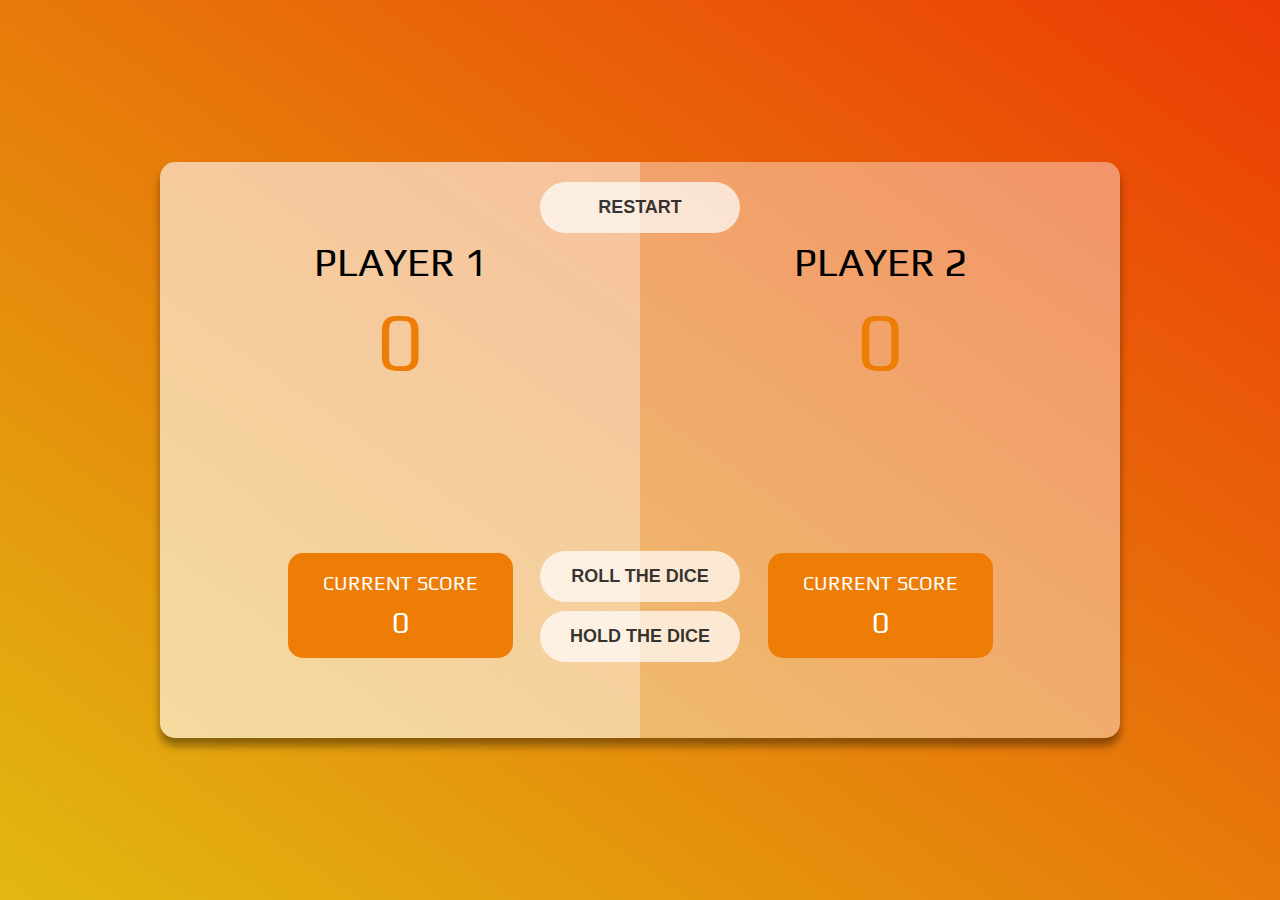
==== pig-game/index.html @ 2f718588 "Add files via upload" ====
<!DOCTYPE html>
<html lang="en">
<head>
   <meta charset="UTF-8">
   <meta http-equiv="X-UA-Compatible" content="IE=edge">
   <meta name="viewport" content="width=device-width, initial-scale=1.0">
   <title>Pig game</title>
   <link rel="stylesheet" href="css/style.css">
</head>
<body>
   <div class="wrapper">
<div class="_container">
    <main class="game-block">
        <section class="player player-1 _active-player">
            <div class="player__info">
                <h2 class="player__title">Player 1</h2>
                <p class="player__score player-1__score">0</p>
            </div>
            <div class="player__score-block score-block">
                <p class="score-block__text">Current score</p>
                <p class="score-block__score">0</p>
            </div>
        </section>
        <section class="player player-2">
            <div class="player__info">
                <h2 class="player__title">Player 2</h2>
                <p class="player__score player-2__score">0</p>
            </div>
            <div class="player__score-block score-block">
                <p class="score-block__text">Current score</p>
                <p class="score-block__score">0</p>
            </div>
        </section>
        <div class="player-won-modal modal">
            <div class="modal-content">
                <span class="modal-close">&times;</span>
                <p class="modal__winner-text">We have a winner!</p>
            </div>
        </div>
        <div class="dice _hidden"></div>
        <div class="game-btns">
            <button class="game-btn btn-new-game">Restart</button>
            <button class="game-btn btn-roll-dice">Roll the dice</button>
            <button class="game-btn btn-hold-dice">Hold the dice</button>
        </div>
    </main>
</div>   </div>
   <script src="js/app.js"></script>
</body>
</html>
---- pig-game/css/style.css ----
@import url("https://fonts.googleapis.com/css?family=Play:regular,700&display=swap");
*,
*::before,
*::after {
  margin: 0;
  padding: 0;
  -webkit-box-sizing: border-box;
          box-sizing: border-box;
  border: none;
  outline: none;
}

a {
  text-decoration: none;
}

ul,
ol,
li {
  list-style: none;
}

img {
  vertical-align: top;
}

h1,
h2,
h3,
h4,
h5,
h6 {
  font-weight: inherit;
  font-size: inherit;
}

body,
html {
  min-height: 100vh;
}

body,
html {
  font-family: "Play", sans-serif;
  font-weight: 400;
  font-size: 16px;
  color: black;
  background-color: white;
  line-height: 1;
  background-image: -webkit-gradient(linear, left bottom, right top, from(#e2b810), to(#ec3b05));
  background-image: linear-gradient(to top right, #e2b810 0%, #ec3b05 100%);
}

._container {
  max-width: calc(960px + 20px * 2);
  width: 100%;
  --app-top-padding: 20px;
  --app-bottom-padding: 20px;
  padding: var(--app-top-padding) 20px var(--app-bottom-padding);
  margin: 0 auto;
}
@media screen and (max-width: calc(960px + 20px * 2)) {
  ._container {
    --app-top-padding: 100px;
    --app-bottom-padding: 170px;
  }
}

.wrapper {
  display: -webkit-box;
  display: -ms-flexbox;
  display: flex;
  -webkit-box-orient: vertical;
  -webkit-box-direction: normal;
      -ms-flex-direction: column;
          flex-direction: column;
  min-height: 100vh;
  overflow: hidden;
  -webkit-box-align: center;
      -ms-flex-align: center;
          align-items: center;
  -webkit-box-pack: center;
      -ms-flex-pack: center;
          justify-content: center;
}

.game-block {
  display: -ms-grid;
  display: grid;
  -ms-grid-columns: (1fr)[2];
  grid-template-columns: repeat(2, 1fr);
  position: relative;
  height: 576px;
  --player-border: 15px;
  border-radius: var(--player-border);
  -webkit-box-shadow: 0 8px 8px rgba(0, 0, 0, 0.4);
          box-shadow: 0 8px 8px rgba(0, 0, 0, 0.4);
}
@media screen and (max-width: calc(960px + 20px * 2)) {
  .game-block {
    height: 576px;
  }
}
@media screen and (max-width: calc(960px + 20px * 2)) and (max-width: 1000px) {
  .game-block {
    height: calc((300px) + 276 * (100vw - 320px) / 680);
  }
}
.game-block .player {
  position: relative;
  z-index: 10;
  display: -webkit-box;
  display: -ms-flexbox;
  display: flex;
  -webkit-box-orient: vertical;
  -webkit-box-direction: normal;
      -ms-flex-direction: column;
          flex-direction: column;
  padding: 80px 100px;
  row-gap: 50px;
  -webkit-box-pack: justify;
      -ms-flex-pack: justify;
          justify-content: space-between;
  background-color: rgba(255, 255, 255, 0.4);
  -webkit-transition: all 0.3s ease 0s;
  transition: all 0.3s ease 0s;
}
@media screen and (max-width: calc(960px + 20px * 2)) {
  .game-block .player {
    padding-top: 80px;
    padding-bottom: 80px;
    padding-left: 100px;
    padding-right: 100px;
  }
}
@media screen and (max-width: calc(960px + 20px * 2)) and (max-width: 1000px) {
  .game-block .player {
    padding-top: calc((10px) + 70 * (100vw - 320px) / 680);
  }
}
@media screen and (max-width: calc(960px + 20px * 2)) and (max-width: 1000px) {
  .game-block .player {
    padding-bottom: calc((10px) + 70 * (100vw - 320px) / 680);
  }
}
@media screen and (max-width: calc(960px + 20px * 2)) and (max-width: 1000px) {
  .game-block .player {
    padding-left: calc((10px) + 90 * (100vw - 320px) / 680);
  }
}
@media screen and (max-width: calc(960px + 20px * 2)) and (max-width: 1000px) {
  .game-block .player {
    padding-right: calc((10px) + 90 * (100vw - 320px) / 680);
  }
}
.game-block .player._active-player {
  background-color: rgba(255, 255, 255, 0.6);
}
.game-block .player._winner {
  background-color: rgba(0, 0, 0, 0.9);
  color: red;
}
.game-block .player.player-1 {
  border-top-left-radius: var(--player-border);
  border-bottom-left-radius: var(--player-border);
}
.game-block .player.player-2 {
  border-top-right-radius: var(--player-border);
  border-bottom-right-radius: var(--player-border);
}
.game-block .player__info {
  display: -webkit-box;
  display: -ms-flexbox;
  display: flex;
  -webkit-box-orient: vertical;
  -webkit-box-direction: normal;
      -ms-flex-direction: column;
          flex-direction: column;
  row-gap: 20px;
  -webkit-box-align: center;
      -ms-flex-align: center;
          align-items: center;
}
.game-block .player__title {
  font-size: 40px;
  text-transform: uppercase;
}
@media screen and (max-width: calc(960px + 20px * 2)) {
  .game-block .player__title {
    font-size: 40px;
  }
}
@media screen and (max-width: calc(960px + 20px * 2)) and (max-width: 1000px) {
  .game-block .player__title {
    font-size: calc((20px) + 20 * (100vw - 320px) / 680);
  }
}
.game-block .player__score {
  color: #ee7d05;
  font-size: 80px;
}
@media screen and (max-width: calc(960px + 20px * 2)) {
  .game-block .player__score {
    font-size: 80px;
  }
}
@media screen and (max-width: calc(960px + 20px * 2)) and (max-width: 960px) {
  .game-block .player__score {
    font-size: calc((60px) + 20 * (100vw - 320px) / 640);
  }
}
.game-block .player__score-block.score-block {
  margin: 0 auto;
  padding: 20px 35px;
  background-color: #ee7d05;
  border-radius: 15px;
  text-align: center;
  color: #fff;
}
@media screen and (max-width: calc(960px + 20px * 2)) {
  .game-block .player__score-block.score-block {
    padding-top: 20px;
    padding-bottom: 20px;
    padding-left: 35px;
    padding-right: 35px;
  }
}
@media screen and (max-width: calc(960px + 20px * 2)) and (max-width: 1000px) {
  .game-block .player__score-block.score-block {
    padding-top: calc((8px) + 12 * (100vw - 320px) / 680);
  }
}
@media screen and (max-width: calc(960px + 20px * 2)) and (max-width: 1000px) {
  .game-block .player__score-block.score-block {
    padding-bottom: calc((8px) + 12 * (100vw - 320px) / 680);
  }
}
@media screen and (max-width: calc(960px + 20px * 2)) and (max-width: 1000px) {
  .game-block .player__score-block.score-block {
    padding-left: calc((15px) + 20 * (100vw - 320px) / 680);
  }
}
@media screen and (max-width: calc(960px + 20px * 2)) and (max-width: 1000px) {
  .game-block .player__score-block.score-block {
    padding-right: calc((15px) + 20 * (100vw - 320px) / 680);
  }
}
.game-block .player__score-block.score-block .score-block__text {
  font-size: 20px;
  text-transform: uppercase;
}
@media screen and (max-width: calc(960px + 20px * 2)) {
  .game-block .player__score-block.score-block .score-block__text {
    font-size: 20px;
  }
}
@media screen and (max-width: calc(960px + 20px * 2)) and (max-width: 960px) {
  .game-block .player__score-block.score-block .score-block__text {
    font-size: calc((16px) + 4 * (100vw - 320px) / 640);
  }
}
.game-block .player__score-block.score-block .score-block__score {
  margin-top: 15px;
  font-size: 30px;
}
.game-block .player-won-modal.modal {
  position: fixed;
  top: 0;
  left: 0;
  width: 100vw;
  height: 100vh;
  z-index: 30;
  background-color: rgba(0, 0, 0, 0.4);
  display: -webkit-box;
  display: -ms-flexbox;
  display: flex;
  -webkit-box-pack: center;
      -ms-flex-pack: center;
          justify-content: center;
  -webkit-box-align: center;
      -ms-flex-align: center;
          align-items: center;
  -webkit-transition: all 0.3s ease 0s;
  transition: all 0.3s ease 0s;
  visibility: hidden;
  opacity: 0;
}
.game-block .player-won-modal.modal .modal-content {
  position: relative;
  top: -100%;
  left: 0;
  width: 600px;
  color: #000;
  background-color: #fff;
  padding: 40px 20px;
  border-radius: 15px;
  -webkit-box-shadow: 4px 8px 8px rgba(0, 0, 0, 0.4);
          box-shadow: 4px 8px 8px rgba(0, 0, 0, 0.4);
  -webkit-transition: all 0.3s ease 0s;
  transition: all 0.3s ease 0s;
}
@media screen and (max-width: calc(960px + 20px * 2)) {
  .game-block .player-won-modal.modal .modal-content {
    width: 600px;
  }
}
@media screen and (max-width: calc(960px + 20px * 2)) and (max-width: 960px) {
  .game-block .player-won-modal.modal .modal-content {
    width: calc((270px) + 330 * (100vw - 320px) / 640);
  }
}
.game-block .player-won-modal.modal .modal-close {
  position: absolute;
  top: 5px;
  right: 8px;
  font-size: 60px;
  display: block;
  width: 30px;
  height: 30px;
  overflow: hidden;
  -webkit-user-select: none;
     -moz-user-select: none;
      -ms-user-select: none;
          user-select: none;
  display: -webkit-box;
  display: -ms-flexbox;
  display: flex;
  -webkit-box-pack: center;
      -ms-flex-pack: center;
          justify-content: center;
  -webkit-box-align: center;
      -ms-flex-align: center;
          align-items: center;
  cursor: pointer;
  -webkit-transition: all 0.3s ease 0s;
  transition: all 0.3s ease 0s;
}
.game-block .player-won-modal.modal .modal-close:hover {
  -webkit-transform: rotate(90deg) translate(0px, -2px);
          transform: rotate(90deg) translate(0px, -2px);
}
.game-block .player-won-modal._active {
  visibility: visible;
  opacity: 1;
}
.game-block .player-won-modal._active .modal-content {
  top: 0;
}
.game-block .player-won-modal .modal__winner-text {
  font-size: 30px;
  font-weight: 700;
  text-align: center;
}
@media screen and (max-width: calc(960px + 20px * 2)) {
  .game-block .player-won-modal .modal__winner-text {
    font-size: 30px;
  }
}
@media screen and (max-width: calc(960px + 20px * 2)) and (max-width: 960px) {
  .game-block .player-won-modal .modal__winner-text {
    font-size: calc((23px) + 7 * (100vw - 320px) / 640);
  }
}
.game-block .dice {
  position: absolute;
  top: 50%;
  left: 50%;
  -webkit-transform: translate(-50%, calc(-50% - 55px));
          transform: translate(-50%, calc(-50% - 55px));
  width: 130px;
  height: 130px;
  background-color: white;
  border-radius: 15px;
  z-index: 10;
  -webkit-transition: all 0.15s ease 0s;
  transition: all 0.15s ease 0s;
}
@media screen and (max-width: calc(960px + 20px * 2)) {
  .game-block .dice {
    width: 130px;
    height: 130px;
    top: 300px;
  }
}
@media screen and (max-width: calc(960px + 20px * 2)) and (max-width: 960px) {
  .game-block .dice {
    width: calc((80px) + 50 * (100vw - 320px) / 640);
  }
}
@media screen and (max-width: calc(960px + 20px * 2)) and (max-width: 960px) {
  .game-block .dice {
    height: calc((80px) + 50 * (100vw - 320px) / 640);
  }
}
@media screen and (max-width: calc(960px + 20px * 2)) and (max-width: 960px) {
  .game-block .dice {
    top: calc((210px) + 90 * (100vw - 320px) / 640);
  }
}
.game-block .dice-circles-wrap .dice-circle {
  --circle-padding: 12px;
  position: absolute;
  width: 30px;
  height: 30px;
  background-color: #000;
  border-radius: 50%;
  -webkit-transition: all 0.15s ease 0s;
  transition: all 0.15s ease 0s;
}
@media screen and (max-width: calc(960px + 20px * 2)) {
  .game-block .dice-circles-wrap .dice-circle {
    width: 30px;
    height: 30px;
  }
}
@media screen and (max-width: calc(960px + 20px * 2)) and (max-width: 960px) {
  .game-block .dice-circles-wrap .dice-circle {
    width: calc((14px) + 16 * (100vw - 320px) / 640);
  }
}
@media screen and (max-width: calc(960px + 20px * 2)) and (max-width: 960px) {
  .game-block .dice-circles-wrap .dice-circle {
    height: calc((14px) + 16 * (100vw - 320px) / 640);
  }
}
.game-block .dice-num-1 .dice-circle-1 {
  top: 50%;
  left: 50%;
  -webkit-transform: translate(-50%, -50%);
          transform: translate(-50%, -50%);
}
.game-block .dice-num-2 .dice-circle-1 {
  top: var(--circle-padding);
  right: var(--circle-padding);
}
.game-block .dice-num-2 .dice-circle-2 {
  bottom: var(--circle-padding);
  left: var(--circle-padding);
}
.game-block .dice-num-3 .dice-circle-1 {
  top: var(--circle-padding);
  right: var(--circle-padding);
}
.game-block .dice-num-3 .dice-circle-2 {
  top: 50%;
  left: 50%;
  -webkit-transform: translate(-50%, -50%);
          transform: translate(-50%, -50%);
}
.game-block .dice-num-3 .dice-circle-3 {
  bottom: var(--circle-padding);
  left: var(--circle-padding);
}
.game-block .dice-num-4 .dice-circle-1 {
  top: var(--circle-padding);
  left: var(--circle-padding);
}
.game-block .dice-num-4 .dice-circle-2 {
  top: var(--circle-padding);
  right: var(--circle-padding);
}
.game-block .dice-num-4 .dice-circle-3 {
  bottom: var(--circle-padding);
  left: var(--circle-padding);
}
.game-block .dice-num-4 .dice-circle-4 {
  bottom: var(--circle-padding);
  right: var(--circle-padding);
}
.game-block .dice-num-5 .dice-circle-1 {
  top: var(--circle-padding);
  left: var(--circle-padding);
}
.game-block .dice-num-5 .dice-circle-2 {
  top: var(--circle-padding);
  right: var(--circle-padding);
}
.game-block .dice-num-5 .dice-circle-3 {
  top: 50%;
  left: 50%;
  -webkit-transform: translate(-50%, -50%);
          transform: translate(-50%, -50%);
}
.game-block .dice-num-5 .dice-circle-4 {
  bottom: var(--circle-padding);
  left: var(--circle-padding);
}
.game-block .dice-num-5 .dice-circle-5 {
  bottom: var(--circle-padding);
  right: var(--circle-padding);
}
.game-block .dice-num-6 .dice-circle-1 {
  top: var(--circle-padding);
  left: var(--circle-padding);
}
.game-block .dice-num-6 .dice-circle-2 {
  top: var(--circle-padding);
  right: var(--circle-padding);
}
.game-block .dice-num-6 .dice-circle-3 {
  top: 50%;
  left: var(--circle-padding);
  -webkit-transform: translateY(-50%);
          transform: translateY(-50%);
}
.game-block .dice-num-6 .dice-circle-4 {
  top: 50%;
  right: var(--circle-padding);
  -webkit-transform: translateY(-50%);
          transform: translateY(-50%);
}
.game-block .dice-num-6 .dice-circle-5 {
  bottom: var(--circle-padding);
  left: var(--circle-padding);
}
.game-block .dice-num-6 .dice-circle-6 {
  bottom: var(--circle-padding);
  right: var(--circle-padding);
}
.game-block .dice._hidden {
  visibility: hidden;
  opacity: 0;
}
.game-block .game-btns {
  position: absolute;
  top: 0;
  left: 0;
  width: 100%;
  height: 100%;
}
.game-block .game-btns .game-btn {
  min-width: 200px;
  position: absolute;
  left: 50%;
  -webkit-transform: translateX(-50%);
          transform: translateX(-50%);
  border-radius: 100px;
  font-size: 18px;
  font-weight: 700;
  color: rgba(0, 0, 0, 0.8);
  text-transform: uppercase;
  background-color: rgba(255, 255, 255, 0.7);
  padding: 0px 30px;
  z-index: 20;
  cursor: pointer;
  -webkit-transition: all 0.3s ease 0s;
  transition: all 0.3s ease 0s;
  --game-btn-height: 51px;
  height: var(--game-btn-height);
}
.game-block .game-btns .game-btn:disabled {
  background-color: rgba(255, 22, 22, 0.5);
  cursor: default;
}
.game-block .game-btns .game-btn:not(:disabled):hover {
  -webkit-transform: translateX(-50%) translateY(-5px);
          transform: translateX(-50%) translateY(-5px);
  -webkit-box-shadow: 0 5px 0 rgba(0, 0, 0, 0.8);
          box-shadow: 0 5px 0 rgba(0, 0, 0, 0.8);
}
.game-block .game-btns .game-btn:not(:disabled):active {
  -webkit-transform: translateX(-50%) translateY(-5px);
          transform: translateX(-50%) translateY(-5px);
  -webkit-box-shadow: 0 5px 0 rgba(0, 0, 0, 0.8);
          box-shadow: 0 5px 0 rgba(0, 0, 0, 0.8);
  background: rgba(255, 156, 51, 0.678);
  -webkit-transition: all 0.1s ease 0s;
  transition: all 0.1s ease 0s;
}
.game-block .game-btns .game-btn.btn-new-game {
  top: 20px;
}
@media screen and (max-width: calc(960px + 20px * 2)) {
  .game-block .game-btns .game-btn.btn-new-game {
    top: calc(-1 * var(--game-btn-height) - 20px);
  }
}
.game-block .game-btns .game-btn.btn-roll-dice {
  bottom: 136px;
}
@media screen and (max-width: calc(960px + 20px * 2)) {
  .game-block .game-btns .game-btn.btn-roll-dice {
    bottom: calc(-1 * var(--game-btn-height) - 20px);
  }
}
.game-block .game-btns .game-btn.btn-hold-dice {
  bottom: 76px;
}
@media screen and (max-width: calc(960px + 20px * 2)) {
  .game-block .game-btns .game-btn.btn-hold-dice {
    bottom: calc(-1 * var(--game-btn-height) - 40px - var(--game-btn-height));
  }
}
/*# sourceMappingURL=style.css.map */
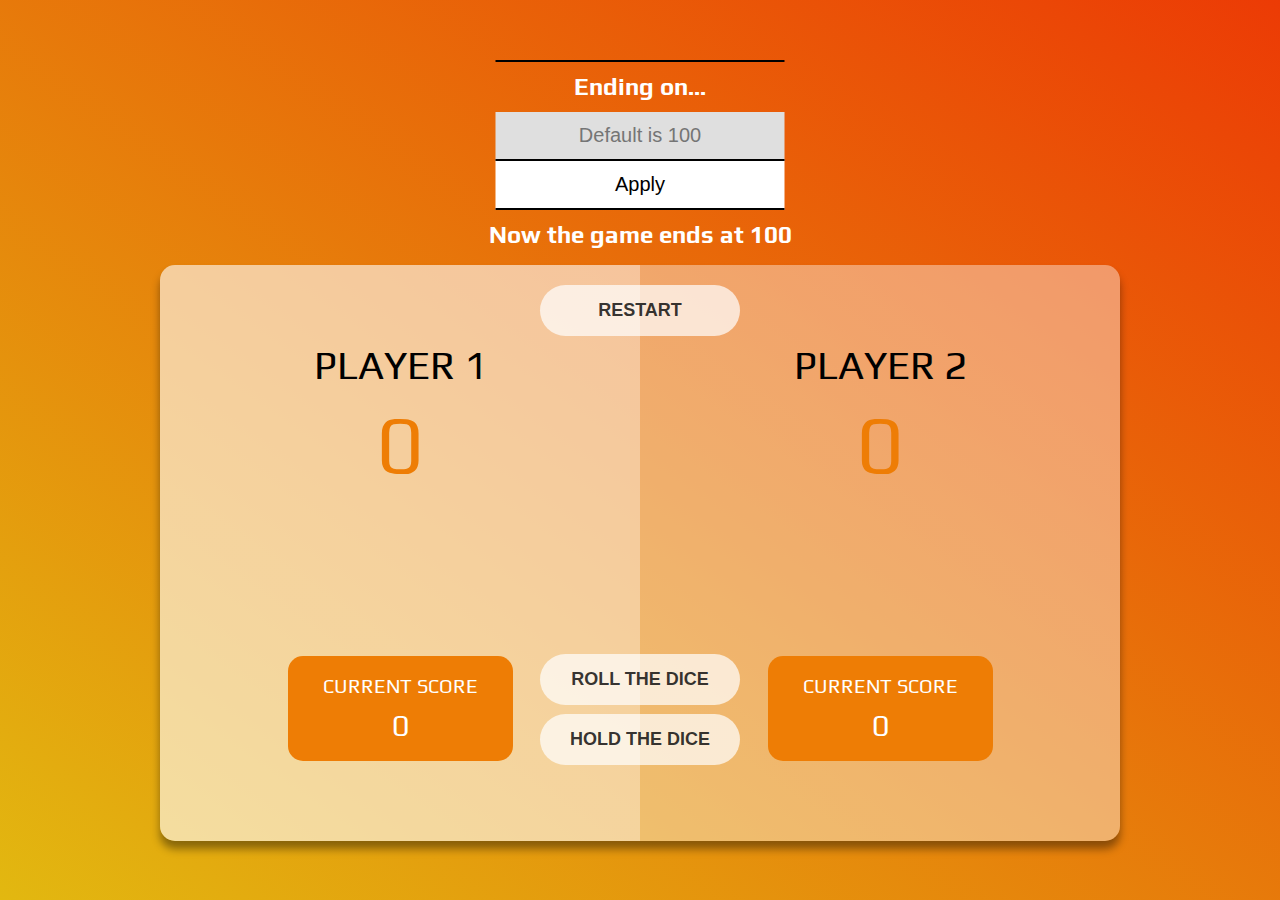
==== commit 2d87a377: "Add files via upload" ====
--- a/pig-game/index.html
+++ b/pig-game/index.html
@@ -11,6 +11,14 @@
    <div class="wrapper">
 <div class="_container">
     <main class="game-block">
+        <div class="ending-on">
+            <div class="padding">
+                <p class="ending-on__text">Ending on...</p>
+                <input type="text" class="ending-on__input" placeholder="Default is 100">
+                <button class="ending-on__btn">Apply</button>
+            </div>
+            <p class="ending-on__num-now">Now the game ends at <span class="wrap num">100</span></p>
+        </div>
         <section class="player player-1 _active-player">
             <div class="player__info">
                 <h2 class="player__title">Player 1</h2>
@@ -31,10 +39,10 @@
                 <p class="score-block__score">0</p>
             </div>
         </section>
-        <div class="player-won-modal modal">
+        <div class="messages-modal modal">
             <div class="modal-content">
                 <span class="modal-close">&times;</span>
-                <p class="modal__winner-text">We have a winner!</p>
+                <p class="modal__text">We have a winner!</p>
             </div>
         </div>
         <div class="dice _hidden"></div>
--- a/pig-game/css/style.css
+++ b/pig-game/css/style.css
@@ -54,14 +54,14 @@
 ._container {
   max-width: calc(960px + 20px * 2);
   width: 100%;
-  --app-top-padding: 20px;
+  --app-top-padding: 225px;
   --app-bottom-padding: 20px;
   padding: var(--app-top-padding) 20px var(--app-bottom-padding);
   margin: 0 auto;
 }
 @media screen and (max-width: calc(960px + 20px * 2)) {
   ._container {
-    --app-top-padding: 100px;
+    --app-top-padding: 290px;
     --app-bottom-padding: 170px;
   }
 }
@@ -105,6 +105,86 @@
   .game-block {
     height: calc((300px) + 276 * (100vw - 320px) / 680);
   }
+}
+.game-block .ending-on {
+  position: absolute;
+  top: -225px;
+  left: 50%;
+  -webkit-transform: translateX(-50%);
+          transform: translateX(-50%);
+  display: -webkit-box;
+  display: -ms-flexbox;
+  display: flex;
+  -webkit-box-orient: vertical;
+  -webkit-box-direction: normal;
+      -ms-flex-direction: column;
+          flex-direction: column;
+  padding: 20px;
+  min-width: 400px;
+  z-index: 20;
+}
+@media screen and (max-width: calc(960px + 20px * 2)) {
+  .game-block .ending-on {
+    top: -295px;
+  }
+}
+.game-block .ending-on .padding {
+  padding: 0 50px;
+}
+.game-block .ending-on__text {
+  font-size: 24px;
+  font-weight: 700;
+  line-height: 50px;
+  text-align: center;
+  color: #fff;
+  border-top: 2px solid #000;
+}
+.game-block .ending-on__input {
+  font-size: 20px;
+  text-align: center;
+  padding: 12px;
+  width: 100%;
+  background-color: rgb(223, 223, 223);
+  border-bottom: 2px solid #000;
+  -webkit-transition: all 0.15s ease 0s;
+  transition: all 0.15s ease 0s;
+}
+.game-block .ending-on__input:focus {
+  background-color: #fff;
+}
+.game-block .ending-on__btn {
+  display: block;
+  width: 100%;
+  font-size: 20px;
+  padding: 12px;
+  background-color: #fff;
+  cursor: pointer;
+  -webkit-transition: all 0.15s ease 0s;
+  transition: all 0.15s ease 0s;
+  border-bottom: 2px solid #000;
+}
+.game-block .ending-on__btn:hover {
+  background-color: rgb(223, 223, 223);
+}
+.game-block .ending-on__num-now {
+  font-size: 24px;
+  font-weight: 700;
+  line-height: 50px;
+  text-align: center;
+  color: #fff;
+}
+@media screen and (max-width: calc(960px + 20px * 2)) {
+  .game-block .ending-on__num-now {
+    font-size: 20px;
+  }
+}
+@media screen and (max-width: calc(960px + 20px * 2)) and (max-width: 960px) {
+  .game-block .ending-on__num-now {
+    font-size: calc((18px) + 2 * (100vw - 320px) / 640);
+  }
+}
+.game-block .ending-on__num-now .wrap {
+  word-break: break-all;
 }
 .game-block .player {
   position: relative;
@@ -263,7 +343,7 @@
   margin-top: 15px;
   font-size: 30px;
 }
-.game-block .player-won-modal.modal {
+.game-block .messages-modal.modal {
   position: fixed;
   top: 0;
   left: 0;
@@ -285,7 +365,7 @@
   visibility: hidden;
   opacity: 0;
 }
-.game-block .player-won-modal.modal .modal-content {
+.game-block .messages-modal.modal .modal-content {
   position: relative;
   top: -100%;
   left: 0;
@@ -300,16 +380,16 @@
   transition: all 0.3s ease 0s;
 }
 @media screen and (max-width: calc(960px + 20px * 2)) {
-  .game-block .player-won-modal.modal .modal-content {
+  .game-block .messages-modal.modal .modal-content {
     width: 600px;
   }
 }
 @media screen and (max-width: calc(960px + 20px * 2)) and (max-width: 960px) {
-  .game-block .player-won-modal.modal .modal-content {
+  .game-block .messages-modal.modal .modal-content {
     width: calc((270px) + 330 * (100vw - 320px) / 640);
   }
 }
-.game-block .player-won-modal.modal .modal-close {
+.game-block .messages-modal.modal .modal-close {
   position: absolute;
   top: 5px;
   right: 8px;
@@ -335,29 +415,29 @@
   -webkit-transition: all 0.3s ease 0s;
   transition: all 0.3s ease 0s;
 }
-.game-block .player-won-modal.modal .modal-close:hover {
+.game-block .messages-modal.modal .modal-close:hover {
   -webkit-transform: rotate(90deg) translate(0px, -2px);
           transform: rotate(90deg) translate(0px, -2px);
 }
-.game-block .player-won-modal._active {
+.game-block .messages-modal._active {
   visibility: visible;
   opacity: 1;
 }
-.game-block .player-won-modal._active .modal-content {
+.game-block .messages-modal._active .modal-content {
   top: 0;
 }
-.game-block .player-won-modal .modal__winner-text {
+.game-block .messages-modal .modal__text {
   font-size: 30px;
   font-weight: 700;
   text-align: center;
 }
 @media screen and (max-width: calc(960px + 20px * 2)) {
-  .game-block .player-won-modal .modal__winner-text {
+  .game-block .messages-modal .modal__text {
     font-size: 30px;
   }
 }
 @media screen and (max-width: calc(960px + 20px * 2)) and (max-width: 960px) {
-  .game-block .player-won-modal .modal__winner-text {
+  .game-block .messages-modal .modal__text {
     font-size: calc((23px) + 7 * (100vw - 320px) / 640);
   }
 }
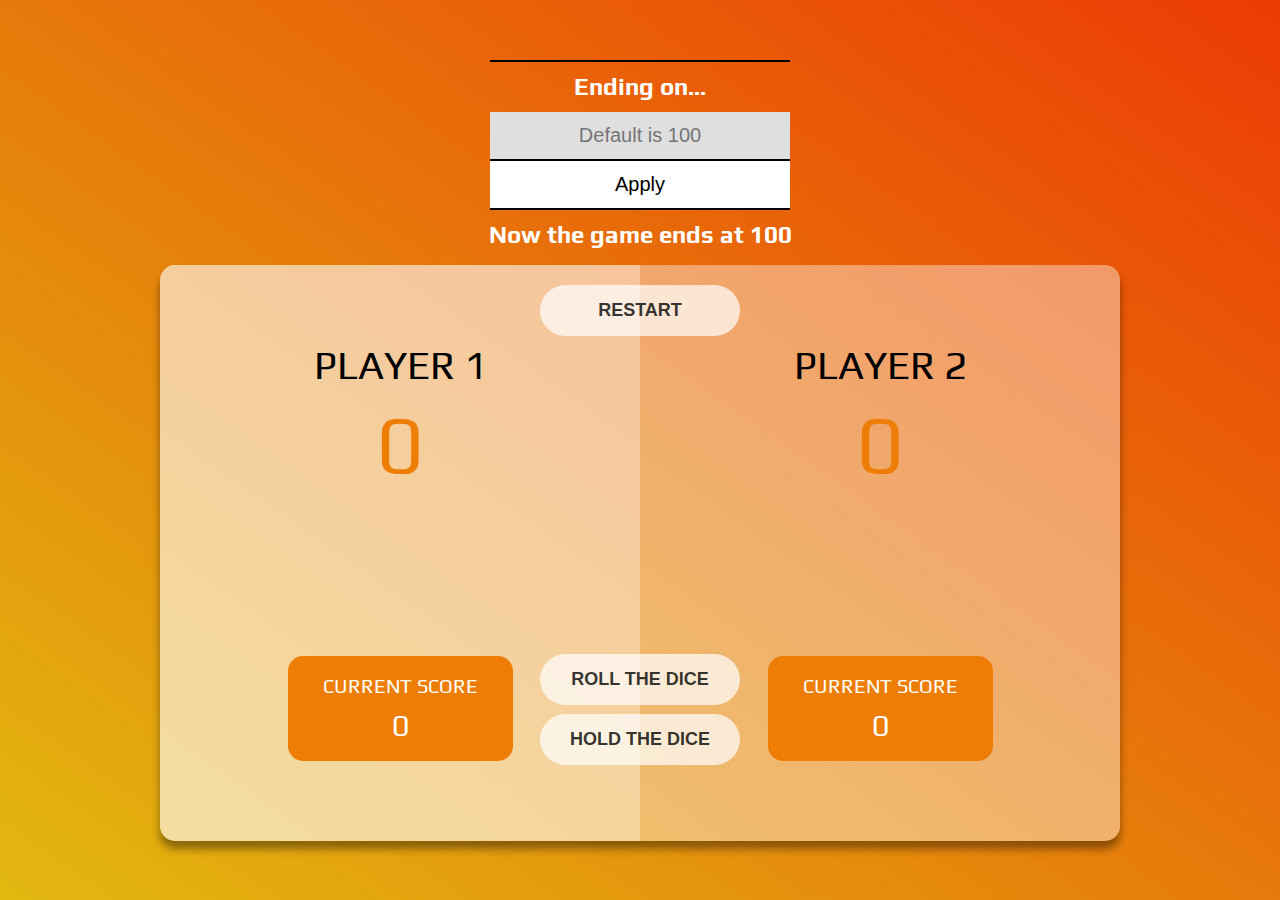
==== commit 76f54c2a: "Add files via upload" ====
--- a/pig-game/index.html
+++ b/pig-game/index.html
@@ -12,12 +12,12 @@
 <div class="_container">
     <main class="game-block">
         <div class="ending-on">
-            <div class="padding">
+            <div class="block-wrap">
                 <p class="ending-on__text">Ending on...</p>
                 <input type="text" class="ending-on__input" placeholder="Default is 100">
                 <button class="ending-on__btn">Apply</button>
             </div>
-            <p class="ending-on__num-now">Now the game ends at <span class="wrap num">100</span></p>
+            <p class="ending-on__num-now">Now the game ends at <span class="num">100</span></p>
         </div>
         <section class="player player-1 _active-player">
             <div class="player__info">
--- a/pig-game/css/style.css
+++ b/pig-game/css/style.css
@@ -49,6 +49,10 @@
   line-height: 1;
   background-image: -webkit-gradient(linear, left bottom, right top, from(#e2b810), to(#ec3b05));
   background-image: linear-gradient(to top right, #e2b810 0%, #ec3b05 100%);
+}
+
+body._scroll-lock {
+  overflow: hidden;
 }
 
 ._container {
@@ -119,17 +123,30 @@
   -webkit-box-direction: normal;
       -ms-flex-direction: column;
           flex-direction: column;
+  -webkit-box-align: center;
+      -ms-flex-align: center;
+          align-items: center;
   padding: 20px;
-  min-width: 400px;
   z-index: 20;
+  width: 100%;
 }
 @media screen and (max-width: calc(960px + 20px * 2)) {
   .game-block .ending-on {
     top: -295px;
   }
 }
-.game-block .ending-on .padding {
-  padding: 0 50px;
+.game-block .ending-on .block-wrap {
+  width: 300px;
+  display: -webkit-box;
+  display: -ms-flexbox;
+  display: flex;
+  -webkit-box-orient: vertical;
+  -webkit-box-direction: normal;
+      -ms-flex-direction: column;
+          flex-direction: column;
+  -webkit-box-align: center;
+      -ms-flex-align: center;
+          align-items: center;
 }
 .game-block .ending-on__text {
   font-size: 24px;
@@ -138,6 +155,7 @@
   text-align: center;
   color: #fff;
   border-top: 2px solid #000;
+  width: 100%;
 }
 .game-block .ending-on__input {
   font-size: 20px;
@@ -172,6 +190,7 @@
   line-height: 50px;
   text-align: center;
   color: #fff;
+  white-space: nowrap;
 }
 @media screen and (max-width: calc(960px + 20px * 2)) {
   .game-block .ending-on__num-now {
@@ -182,9 +201,6 @@
   .game-block .ending-on__num-now {
     font-size: calc((18px) + 2 * (100vw - 320px) / 640);
   }
-}
-.game-block .ending-on__num-now .wrap {
-  word-break: break-all;
 }
 .game-block .player {
   position: relative;
